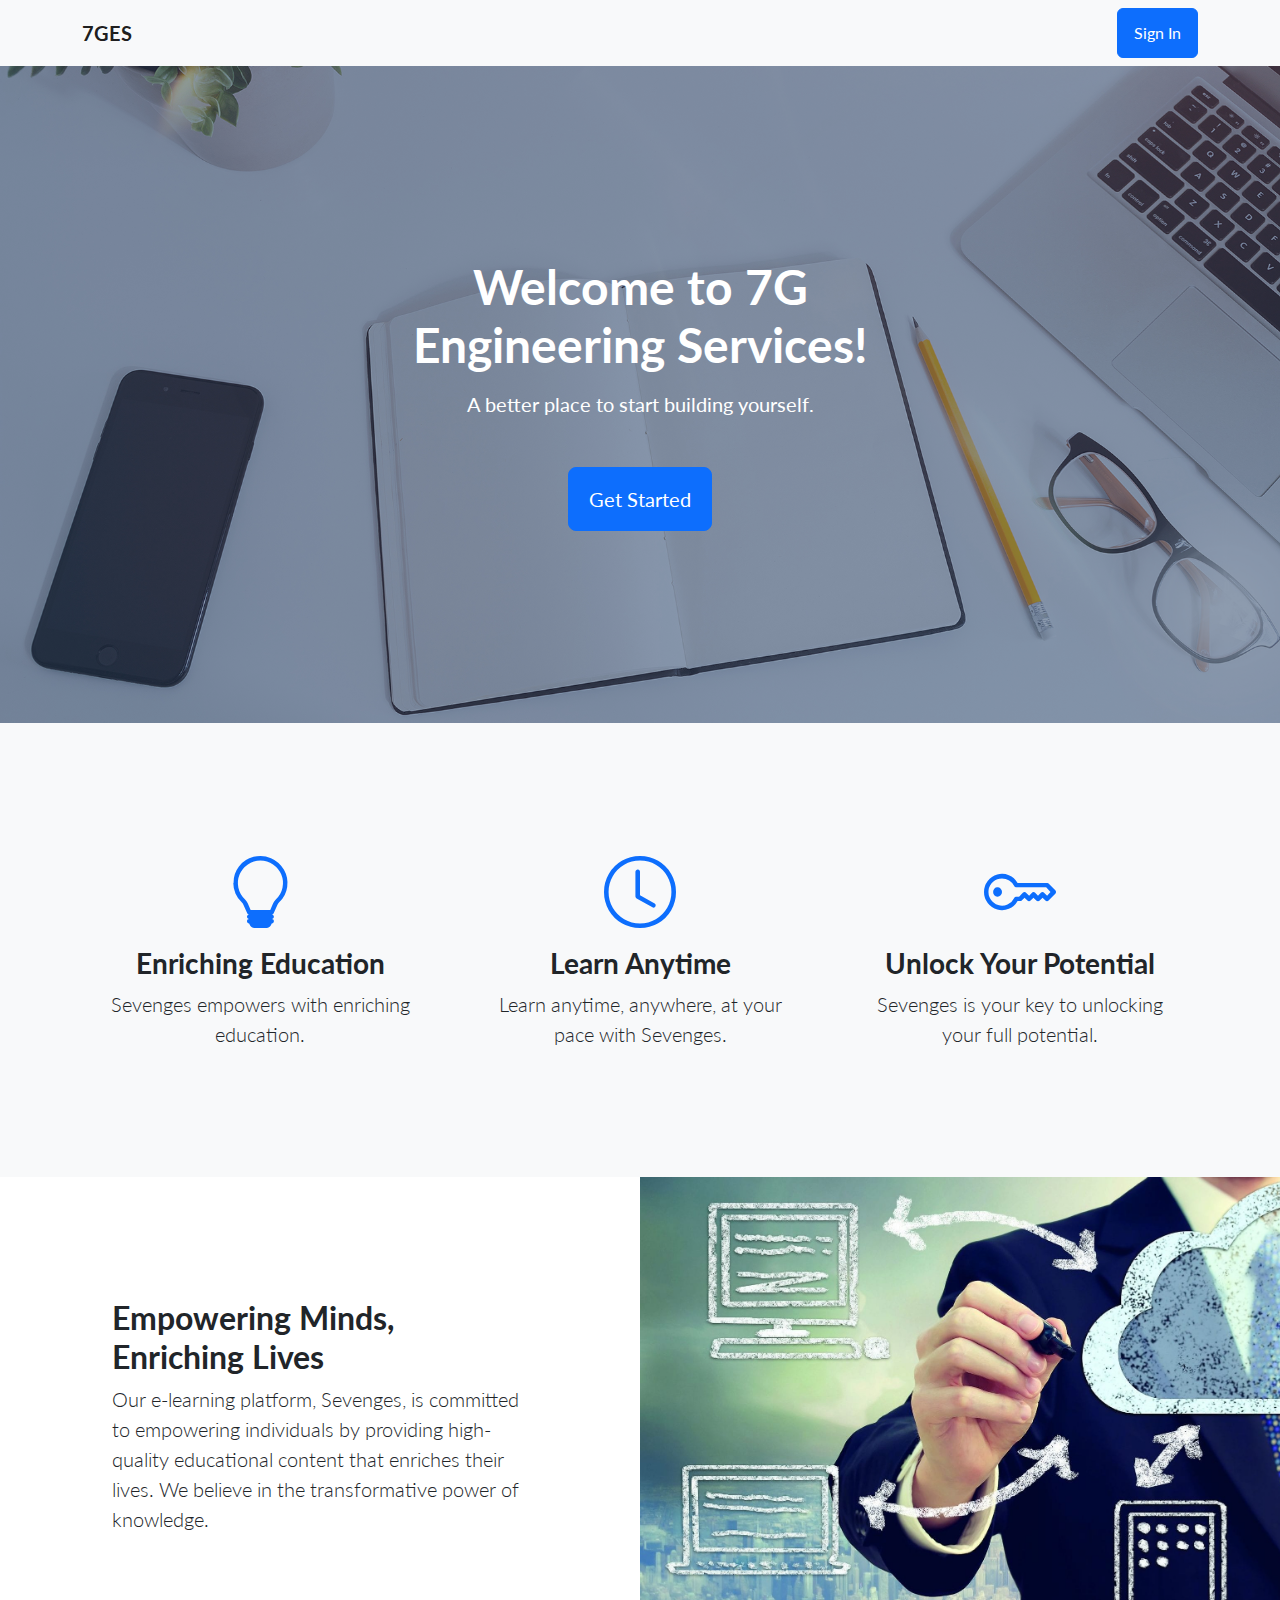
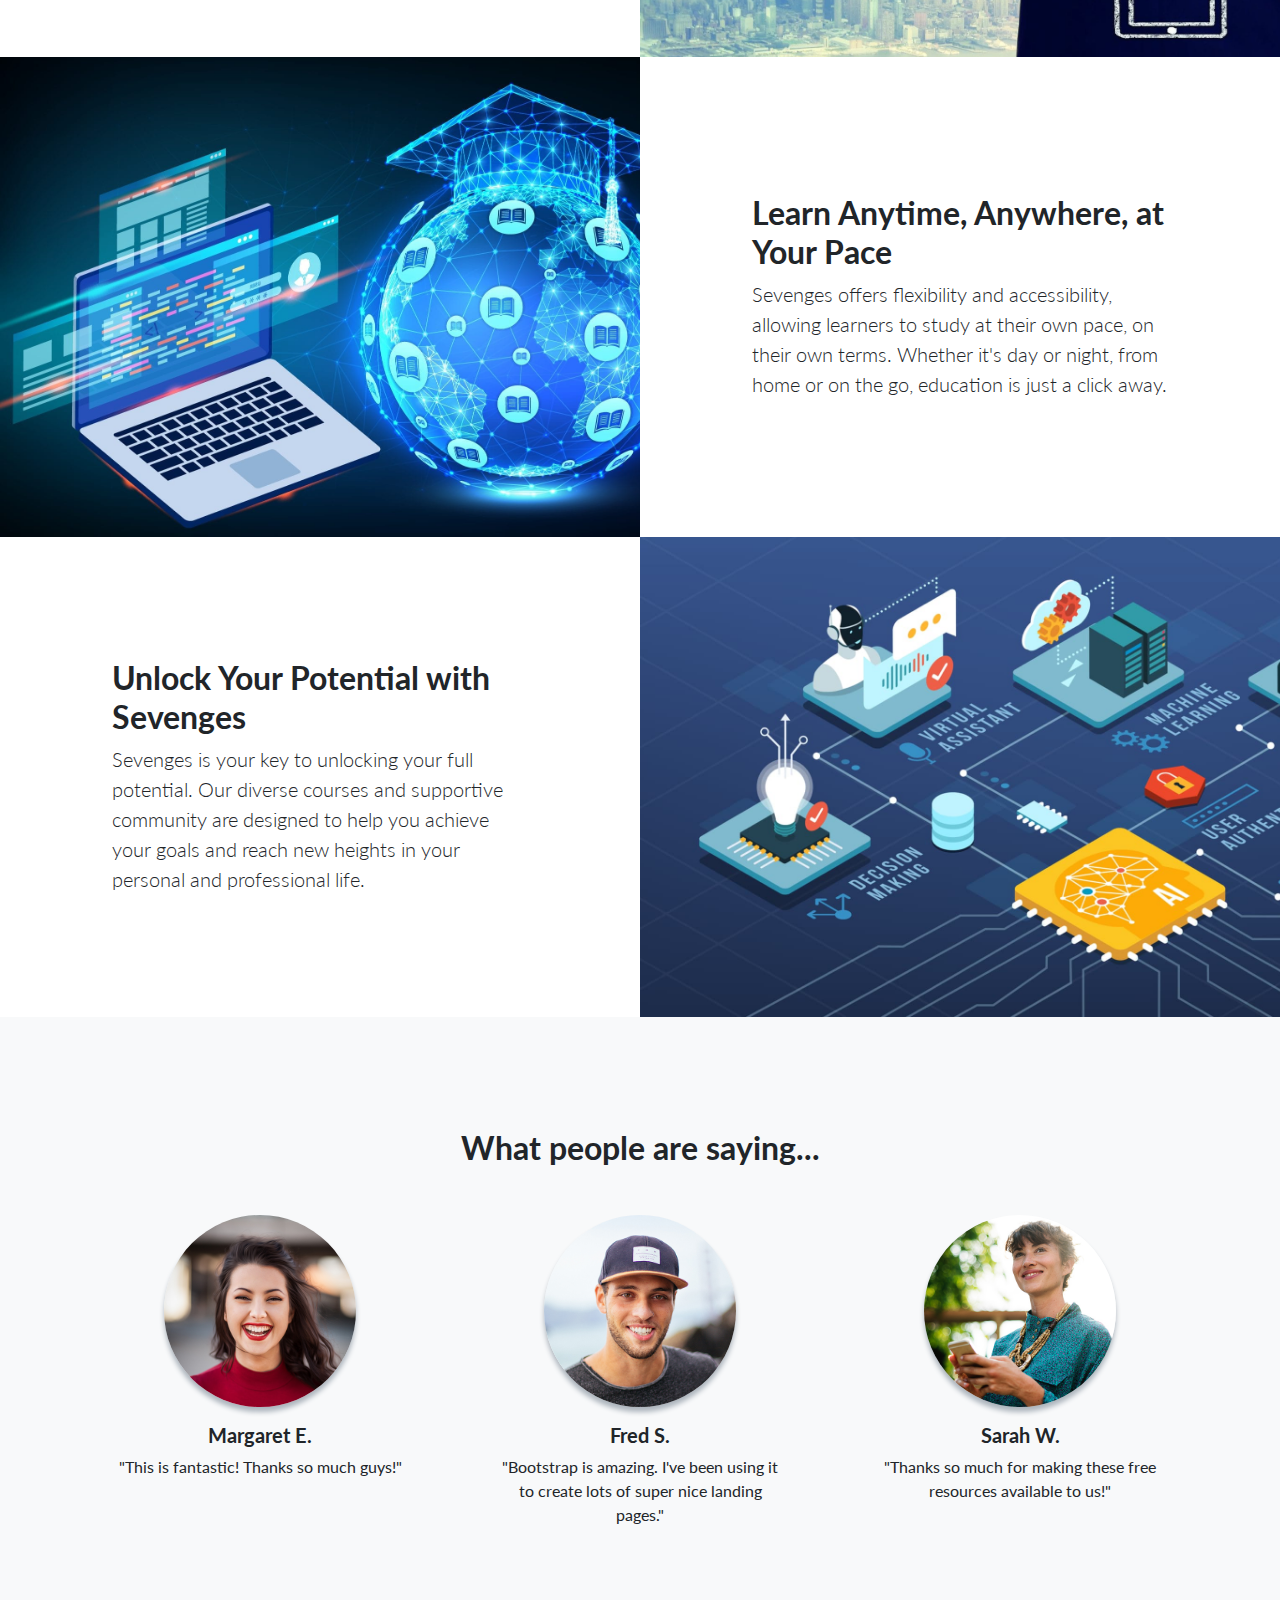
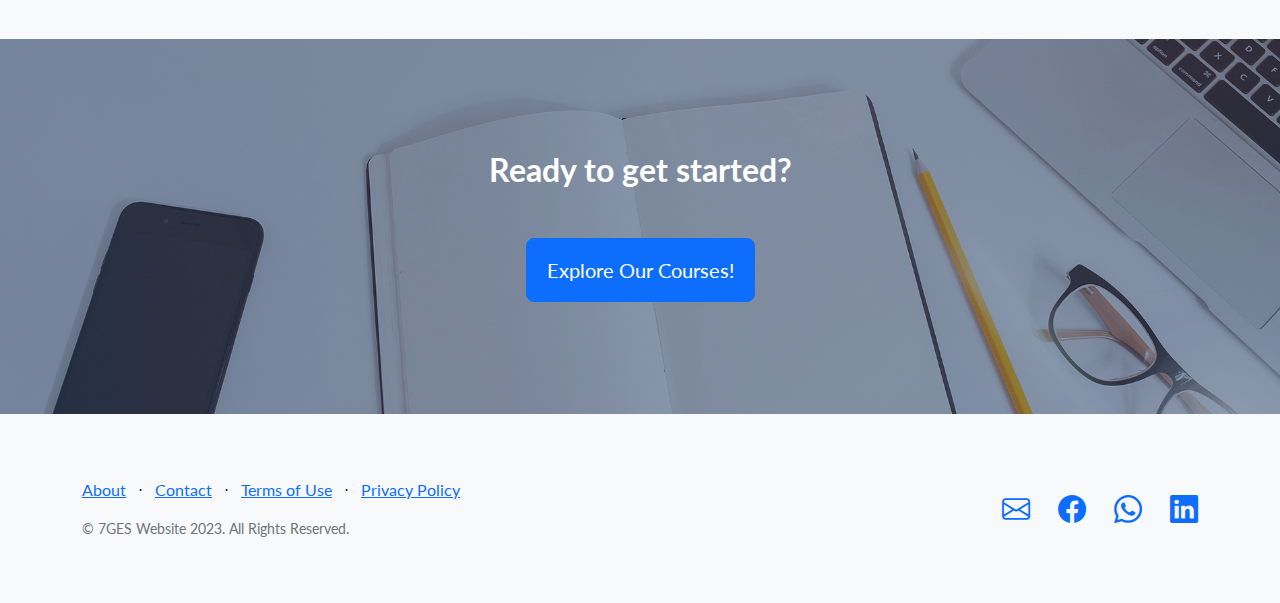
==== index.html @ f91cdd7c "first commit" ====
<!DOCTYPE html>
<html lang="en">
    <head>
        <meta charset="utf-8" />
        <meta name="viewport" content="width=device-width, initial-scale=1, shrink-to-fit=no" />
        <meta name="description" content="" />
        <meta name="author" content="" />
        <title>7GES - Homepage</title>
        <!-- Favicon-->
        <link rel="icon" type="image/x-icon" href="static/assets/favicon.jpg" />
        <!-- Bootstrap icons-->
        <link href="https://cdn.jsdelivr.net/npm/bootstrap-icons@1.5.0/font/bootstrap-icons.css" rel="stylesheet" type="text/css" />
        <!-- Google fonts-->
        <link href="https://fonts.googleapis.com/css?family=Lato:300,400,700,300italic,400italic,700italic" rel="stylesheet" type="text/css" />
        <!-- Core theme CSS (includes Bootstrap)-->
        <link href="static/css/styles.css" rel="stylesheet" />
        <link href="static/css/custom.css" rel="stylesheet" />
    </head>
    <body>
        <!-- Navigation-->
        <nav class="navbar navbar-light bg-light static-top">
            <div class="container">
                <a class="navbar-brand fw-bold" href="#!">7GES</a>
                <a class="btn btn-primary" href="courses.html">Sign In</a>
            </div>
        </nav>
        <!-- Masthead-->
        <header class="masthead">
            <div class="container position-relative">
                <div class="row justify-content-center">
                    <div class="col-xl-6">
                        <div class="text-center text-white">
                            <!-- Page heading-->
                            <h1 class="mb-3">Welcome to 7G Engineering Services!</h1> 
                            <p class="lead fw-normal mb-5">A better place to start building yourself.</p>

                            <div class="col-auto">
                                <a href="courses.html" class="btn btn-primary btn-lg" type="submit">Get Started</a>
                            </div>
                        </div>
                    </div>
                </div>
            </div>
        </header>
        <!-- Icons Grid-->
        <section class="features-icons bg-light text-center">
            <div class="container">
                <div class="row">
                    <div class="col-lg-4">
                        <div class="features-icons-item mx-auto mb-5 mb-lg-0 mb-lg-3">
                            <div class="features-icons-icon d-flex"><i class="bi-lightbulb m-auto text-primary"></i></div>
                            <h3>Enriching Education</h3>
                            <p class="lead mb-0">Sevenges empowers with enriching education.</p>
                        </div>
                    </div>
                    <div class="col-lg-4">
                        <div class="features-icons-item mx-auto mb-5 mb-lg-0 mb-lg-3">
                            <div class="features-icons-icon d-flex"><i class="bi-clock m-auto text-primary"></i></div>
                            <h3>Learn Anytime</h3>
                            <p class="lead mb-0">Learn anytime, anywhere, at your pace with Sevenges.</p>
                        </div>
                    </div>
                    <div class="col-lg-4">
                        <div class="features-icons-item mx-auto mb-0 mb-lg-3">
                            <div class="features-icons-icon d-flex"><i class="bi-key m-auto text-primary"></i></div>
                            <h3>Unlock Your Potential</h3>
                            <p class="lead mb-0">Sevenges is your key to unlocking your full potential.</p>
                        </div>
                    </div>
                </div>
            </div>
        </section>
        <!-- Image Showcases-->
        <section class="showcase">
            <div class="container-fluid p-0">
                <div class="row g-0">
                    <div class="col-lg-6 order-lg-2 text-white showcase-img" style="background-image: url('static/assets/img/b1.jpg')"></div>
                    <div class="col-lg-6 order-lg-1 my-auto showcase-text">
                        <h2>Empowering Minds, Enriching Lives</h2>
                        <p class="lead mb-0">Our e-learning platform, Sevenges, is committed to empowering individuals by providing high-quality educational content that enriches their lives. We believe in the transformative power of knowledge.</p>
                    </div>
                </div>
                <div class="row g-0">
                    <div class="col-lg-6 text-white showcase-img" style="background-image: url('static/assets/img/b2.jpg')"></div>
                    <div class="col-lg-6 my-auto showcase-text">
                        <h2>Learn Anytime, Anywhere, at Your Pace</h2>
                        <p class="lead mb-0">Sevenges offers flexibility and accessibility, allowing learners to study at their own pace, on their own terms. Whether it's day or night, from home or on the go, education is just a click away.</p>
                    </div>
                </div>
                <div class="row g-0">
                    <div class="col-lg-6 order-lg-2 text-white showcase-img" style="background-image: url('static/assets/img/b3.jpg')"></div>
                    <div class="col-lg-6 order-lg-1 my-auto showcase-text">
                        <h2>Unlock Your Potential with Sevenges</h2>
                        <p class="lead mb-0">Sevenges is your key to unlocking your full potential. Our diverse courses and supportive community are designed to help you achieve your goals and reach new heights in your personal and professional life.</p>
                    </div>
                </div>
            </div>
        </section>
        <!-- Testimonials-->
        <section class="testimonials text-center bg-light">
            <div class="container">
                <h2 class="mb-5">What people are saying...</h2>
                <div class="row">
                    <div class="col-lg-4">
                        <div class="testimonial-item mx-auto mb-5 mb-lg-0">
                            <img class="img-fluid rounded-circle mb-3" src="static/assets/img/testimonials-1.jpg" alt="..." />
                            <h5>Margaret E.</h5>
                            <p class="font-weight-light mb-0">"This is fantastic! Thanks so much guys!"</p>
                        </div>
                    </div>
                    <div class="col-lg-4">
                        <div class="testimonial-item mx-auto mb-5 mb-lg-0">
                            <img class="img-fluid rounded-circle mb-3" src="static/assets/img/testimonials-2.jpg" alt="..." />
                            <h5>Fred S.</h5>
                            <p class="font-weight-light mb-0">"Bootstrap is amazing. I've been using it to create lots of super nice landing pages."</p>
                        </div>
                    </div>
                    <div class="col-lg-4">
                        <div class="testimonial-item mx-auto mb-5 mb-lg-0">
                            <img class="img-fluid rounded-circle mb-3" src="static/assets/img/testimonials-3.jpg" alt="..." />
                            <h5>Sarah W.</h5>
                            <p class="font-weight-light mb-0">"Thanks so much for making these free resources available to us!"</p>
                        </div>
                    </div>
                </div>
            </div>
        </section>
        <!-- Call to Action-->
        <section class="call-to-action text-white text-center" id="signup">
            <div class="container position-relative">
                <div class="row justify-content-center">
                    <div class="col-xl-8">
                        <h2 class="mb-5">
                            Ready to get started?
                        </h2>
                        <div class="col-auto">
                            <a href="courses.html" class="btn btn-primary btn-lg" type="submit">Explore Our Courses!</a>
                        </div>
                    </div>
                </div>
            </div>
        </section>
        <!-- Footer-->
        <footer class="footer bg-light">
            <div class="container">
                <div class="row">
                    <div class="col-lg-6 h-100 text-center text-lg-start my-auto">
                        <ul class="list-inline mb-3">
                            <li class="list-inline-item"><a href="#!">About</a></li>
                            <li class="list-inline-item">⋅</li>
                            <li class="list-inline-item"><a href="#!">Contact</a></li>
                            <li class="list-inline-item">⋅</li>
                            <li class="list-inline-item"><a href="#!">Terms of Use</a></li>
                            <li class="list-inline-item">⋅</li>
                            <li class="list-inline-item"><a href="#!">Privacy Policy</a></li>
                        </ul>
                        <p class="text-muted small mb-4 mb-lg-0">&copy; 7GES Website 2023. All Rights Reserved.</p>
                    </div>
                    <div class="col-lg-6 h-100 text-center text-lg-end my-auto">
                        <ul class="list-inline mb-0">
                            <li class="list-inline-item me-4">
                                <a href="#!"><i class="bi-envelope fs-3"></i></a>
                            </li>
                            <li class="list-inline-item me-4">
                                <a href="#!"><i class="bi-facebook fs-3"></i></a>
                            </li>
                            <li class="list-inline-item me-4">
                                <a href="#!"><i class="bi-whatsapp fs-3"></i></a>
                            </li>
                            <li class="list-inline-item">
                                <a href="#!"><i class="bi-linkedin fs-3"></i></a>
                            </li>
                        </ul>
                    </div>
                </div>
            </div>
        </footer>
        <!-- Bootstrap core JS-->
        <script src="https://cdn.jsdelivr.net/npm/bootstrap@5.2.3/dist/js/bootstrap.bundle.min.js"></script>
        <!-- Core theme JS-->
        <script src="static/js/scripts.js"></script>
        <!-- * * * * * * * * * * * * * * * * * * * * * * * * * * * * * * * * * * * * * * * *-->
        <!-- * *                               SB Forms JS                               * *-->
        <!-- * * Activate your form at https://startbootstrap.com/solution/contact-forms * *-->
        <!-- * * * * * * * * * * * * * * * * * * * * * * * * * * * * * * * * * * * * * * * *-->
        <script src="https://cdn.startbootstrap.com/sb-forms-latest.js"></script>
    </body>
</html>
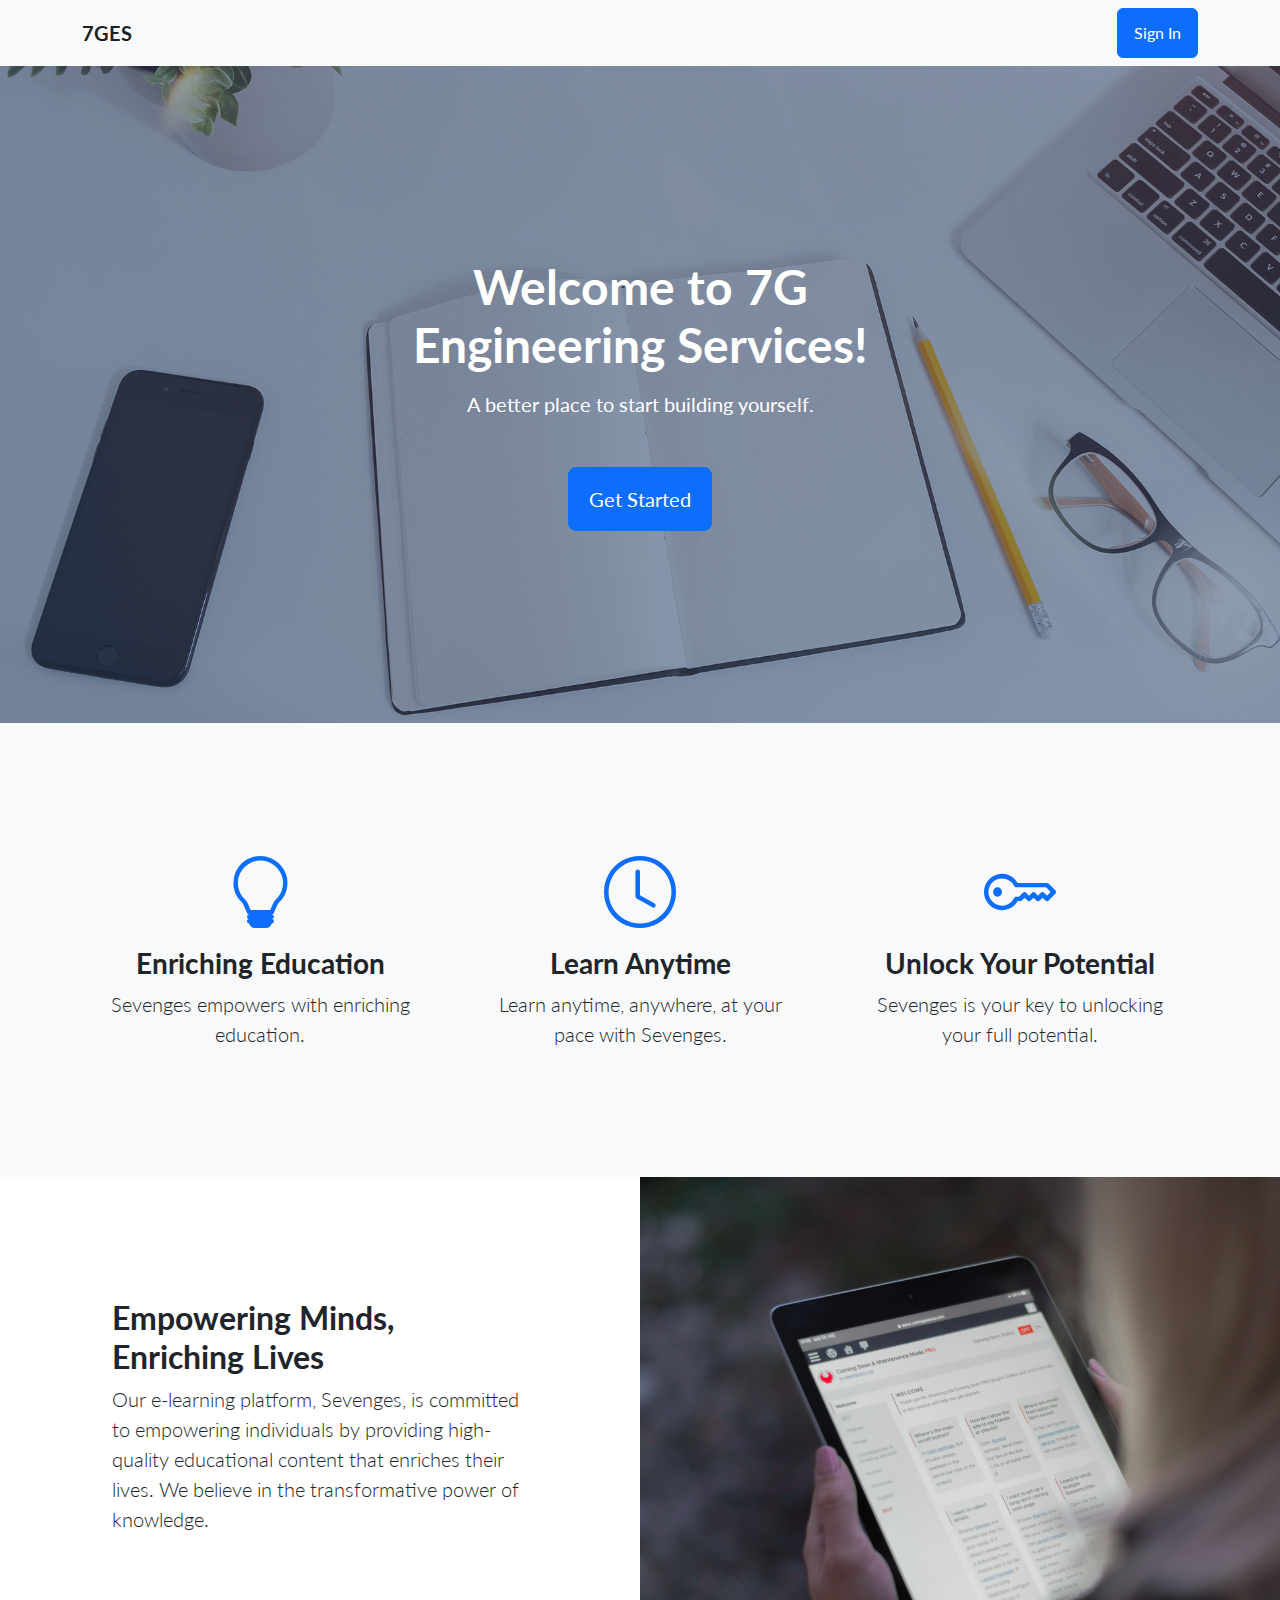
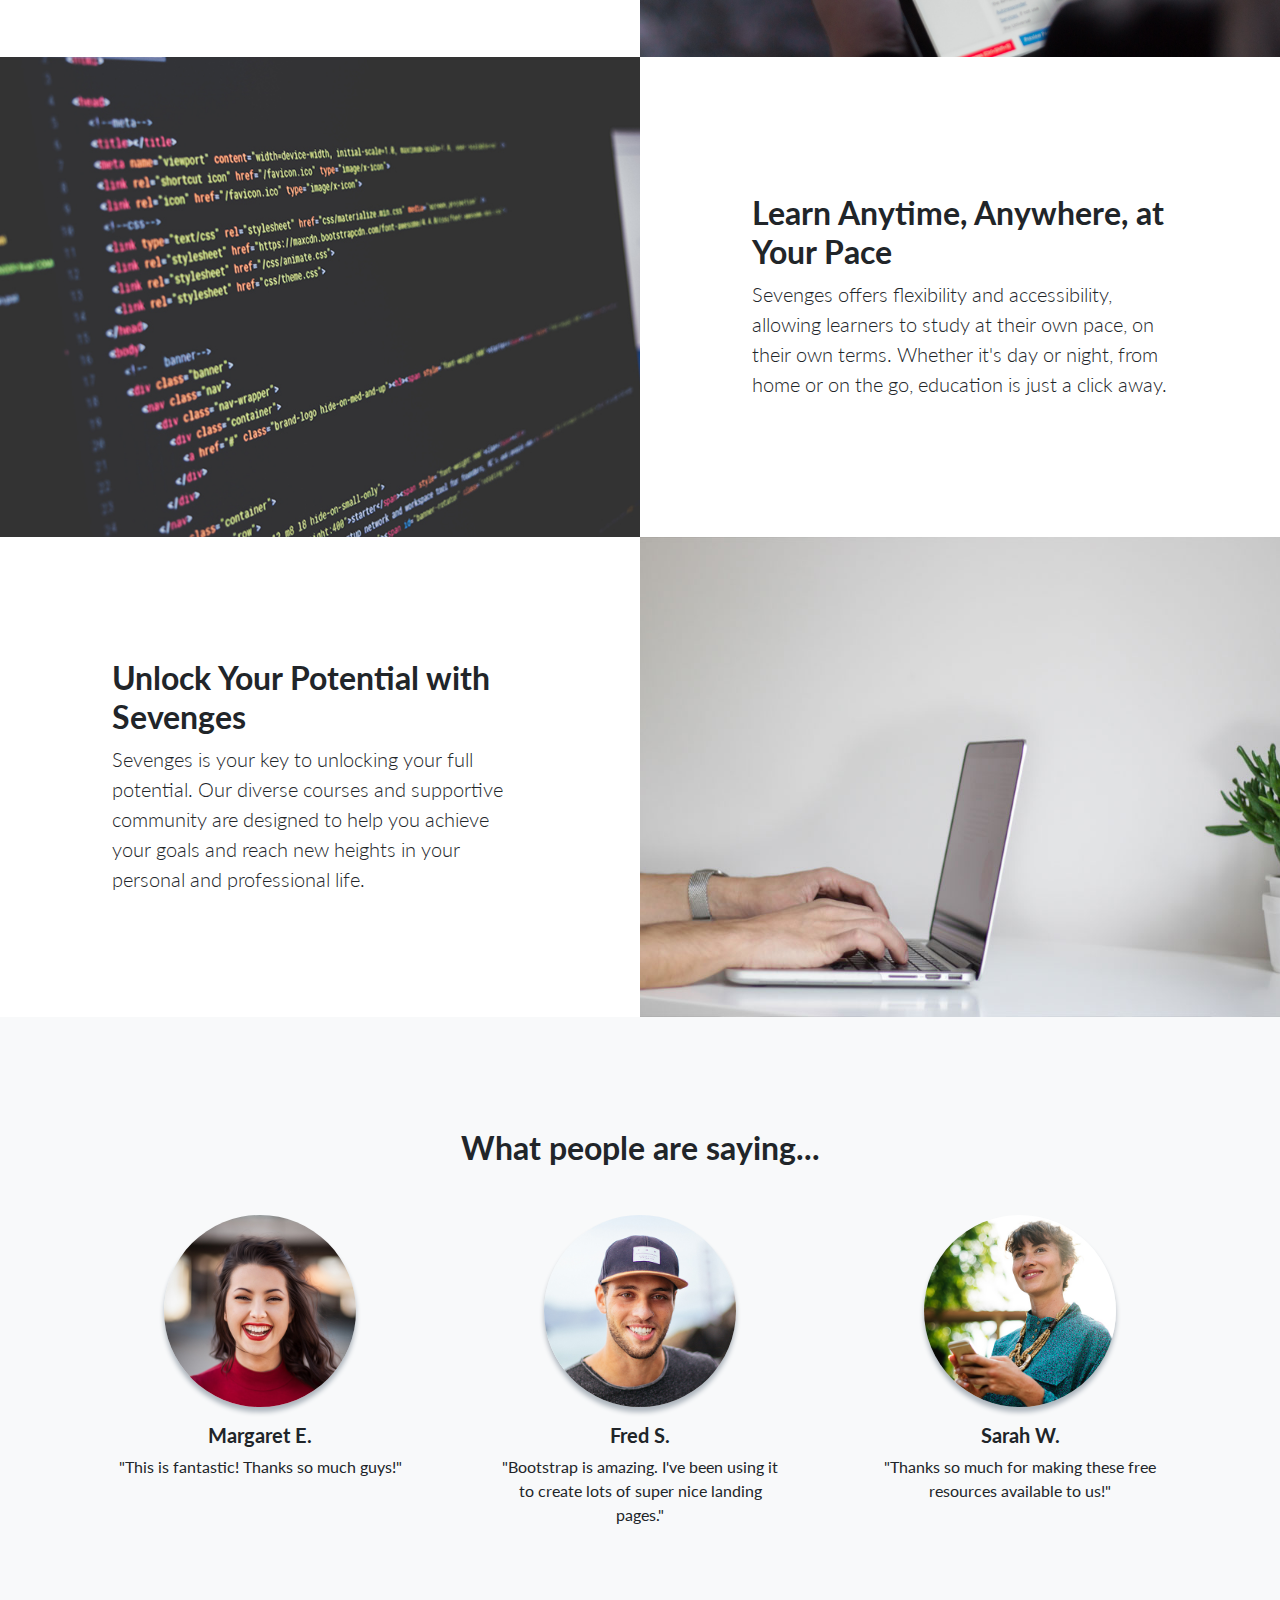
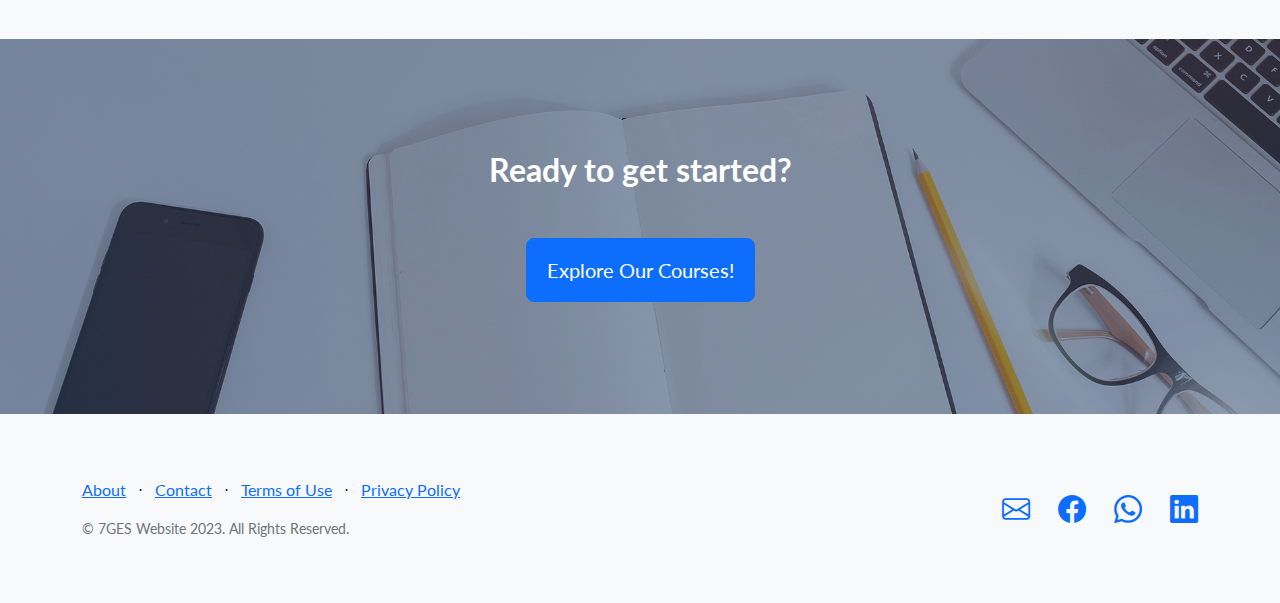
==== commit cd445c15: "Update images and improve UI" ====
--- a/index.html
+++ b/index.html
@@ -14,7 +14,7 @@
         <link href="https://fonts.googleapis.com/css?family=Lato:300,400,700,300italic,400italic,700italic" rel="stylesheet" type="text/css" />
         <!-- Core theme CSS (includes Bootstrap)-->
         <link href="static/css/styles.css" rel="stylesheet" />
-        <link href="static/css/custom.css" rel="stylesheet" />
+        <link rel="stylesheet" type="text/css" href="static/css/custom.css">
     </head>
     <body>
         <!-- Navigation-->
@@ -74,21 +74,21 @@
         <section class="showcase">
             <div class="container-fluid p-0">
                 <div class="row g-0">
-                    <div class="col-lg-6 order-lg-2 text-white showcase-img" style="background-image: url('static/assets/img/b1.jpg')"></div>
+                    <div class="col-lg-6 order-lg-2 text-white showcase-img" style="background-image: url('static/assets/img/bg-showcase-1.jpg')"></div>
                     <div class="col-lg-6 order-lg-1 my-auto showcase-text">
                         <h2>Empowering Minds, Enriching Lives</h2>
                         <p class="lead mb-0">Our e-learning platform, Sevenges, is committed to empowering individuals by providing high-quality educational content that enriches their lives. We believe in the transformative power of knowledge.</p>
                     </div>
                 </div>
                 <div class="row g-0">
-                    <div class="col-lg-6 text-white showcase-img" style="background-image: url('static/assets/img/b2.jpg')"></div>
+                    <div class="col-lg-6 text-white showcase-img" style="background-image: url('static/assets/img/bg-showcase-2.jpg')"></div>
                     <div class="col-lg-6 my-auto showcase-text">
                         <h2>Learn Anytime, Anywhere, at Your Pace</h2>
                         <p class="lead mb-0">Sevenges offers flexibility and accessibility, allowing learners to study at their own pace, on their own terms. Whether it's day or night, from home or on the go, education is just a click away.</p>
                     </div>
                 </div>
                 <div class="row g-0">
-                    <div class="col-lg-6 order-lg-2 text-white showcase-img" style="background-image: url('static/assets/img/b3.jpg')"></div>
+                    <div class="col-lg-6 order-lg-2 text-white showcase-img" style="background-image: url('static/assets/img/bg-showcase-3.jpg')"></div>
                     <div class="col-lg-6 order-lg-1 my-auto showcase-text">
                         <h2>Unlock Your Potential with Sevenges</h2>
                         <p class="lead mb-0">Sevenges is your key to unlocking your full potential. Our diverse courses and supportive community are designed to help you achieve your goals and reach new heights in your personal and professional life.</p>
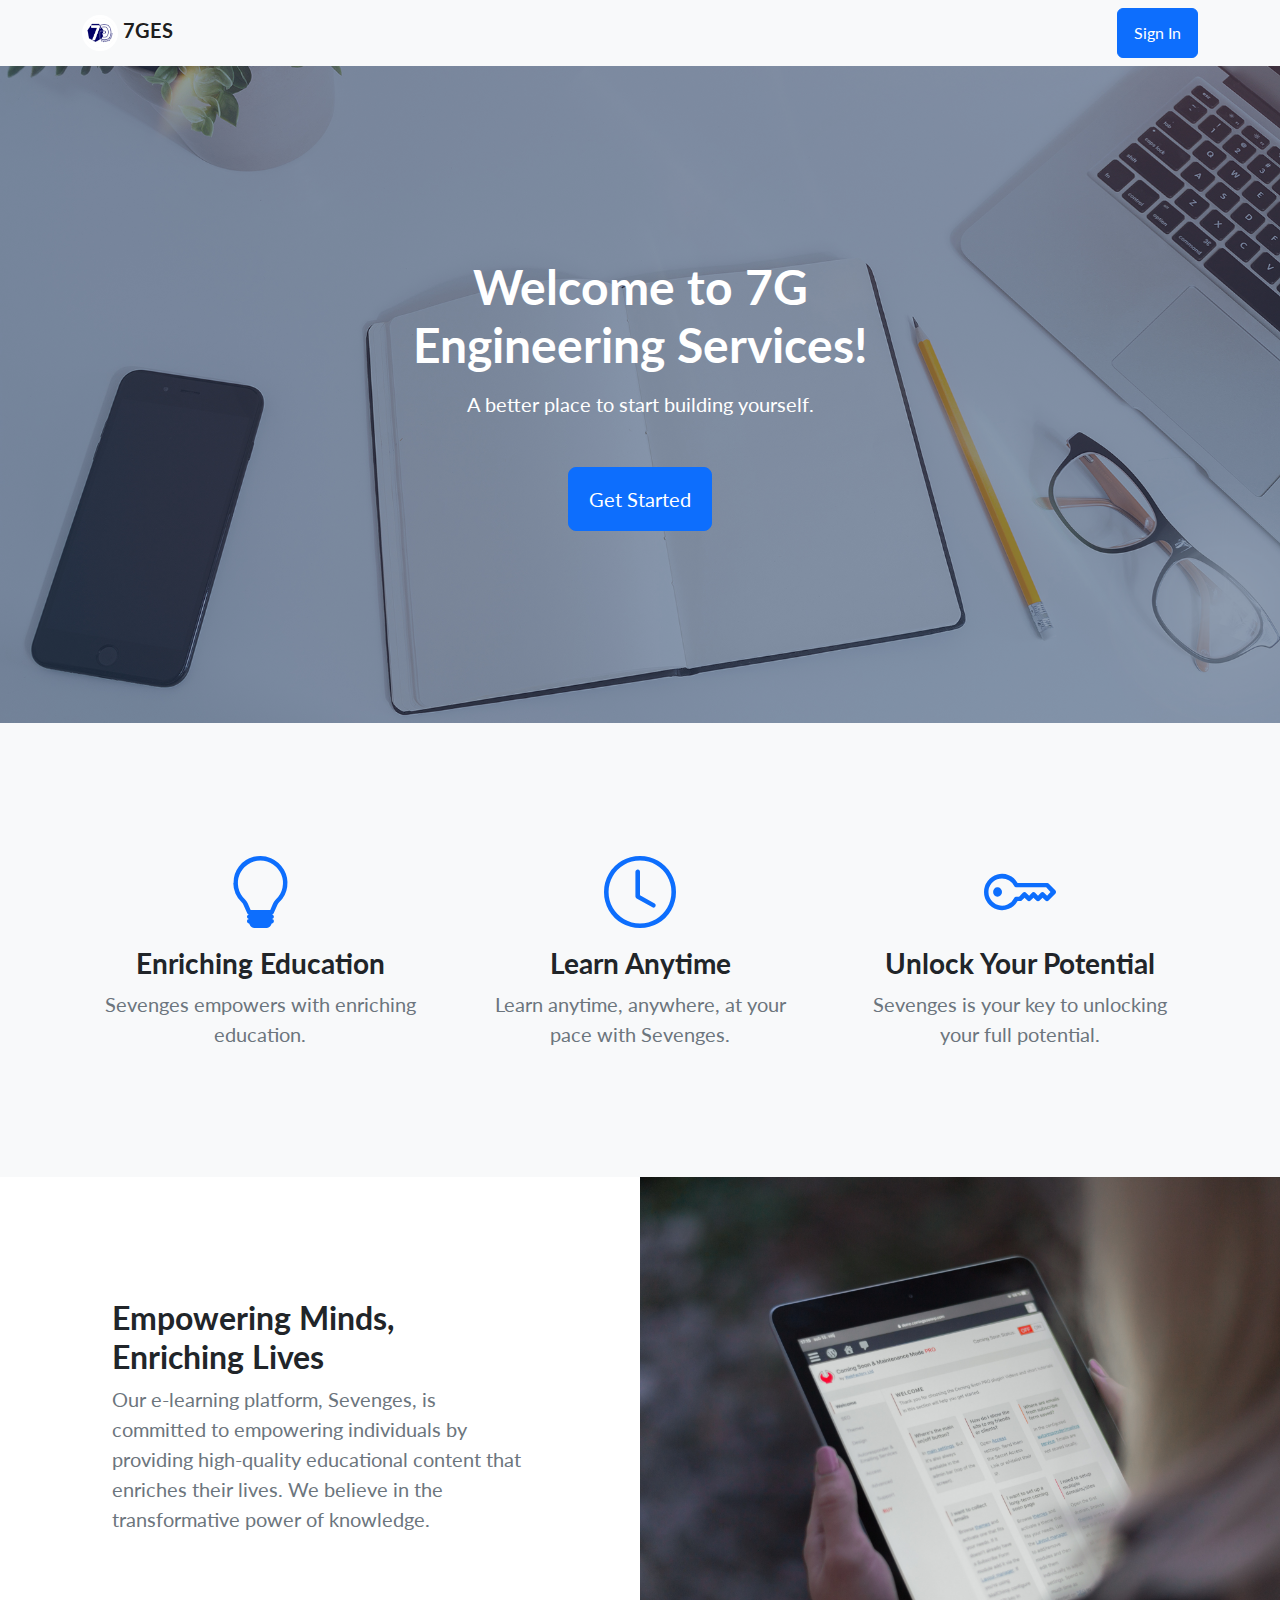
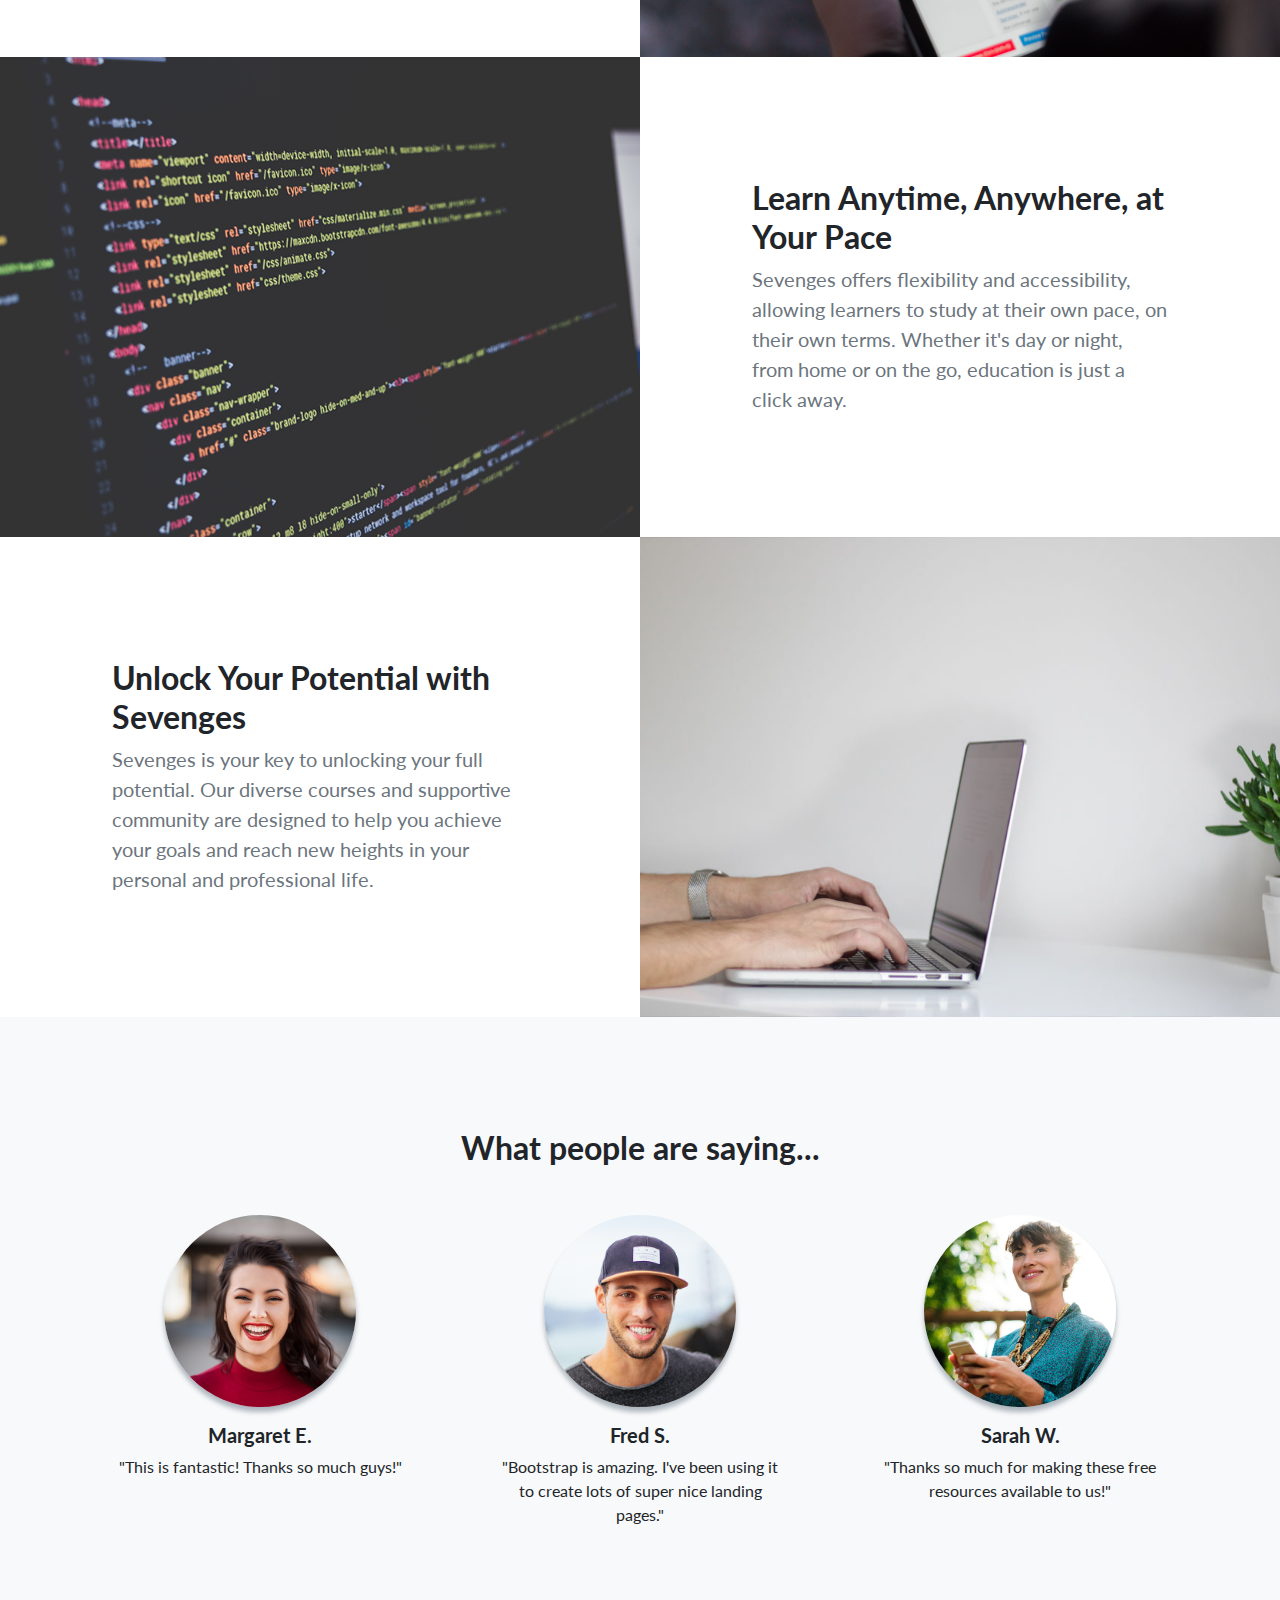
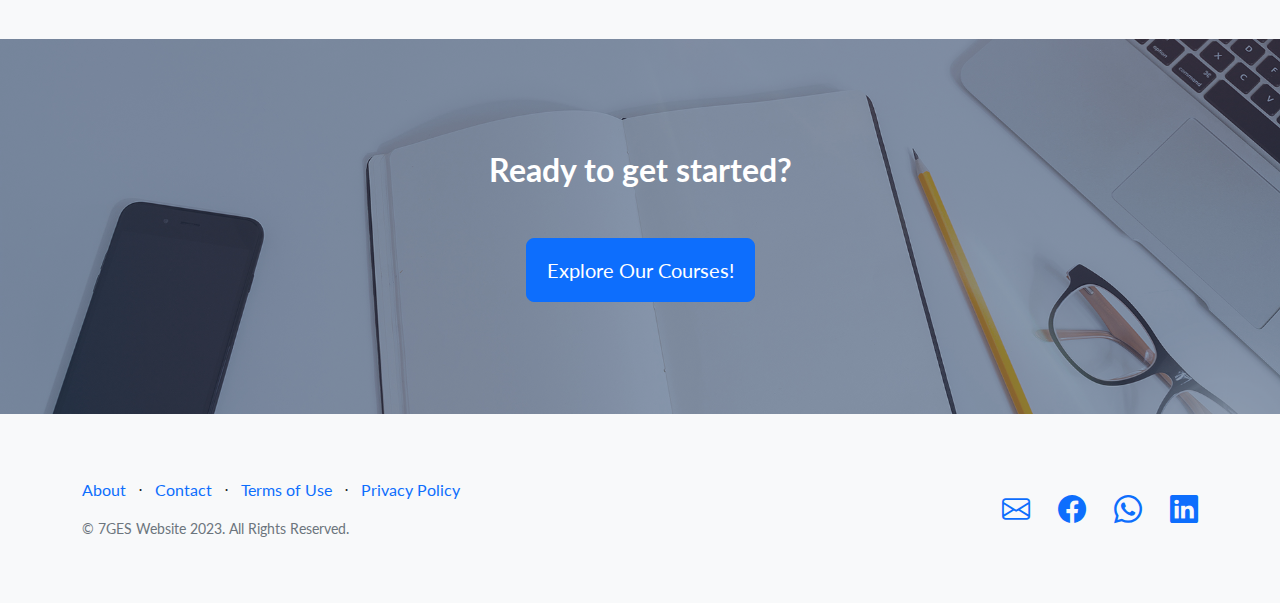
==== commit fd4bfcee: "Update detail page, and add icons and logo" ====
--- a/index.html
+++ b/index.html
@@ -14,13 +14,14 @@
         <link href="https://fonts.googleapis.com/css?family=Lato:300,400,700,300italic,400italic,700italic" rel="stylesheet" type="text/css" />
         <!-- Core theme CSS (includes Bootstrap)-->
         <link href="static/css/styles.css" rel="stylesheet" />
-        <link rel="stylesheet" type="text/css" href="static/css/custom.css">
     </head>
     <body>
         <!-- Navigation-->
         <nav class="navbar navbar-light bg-light static-top">
             <div class="container">
-                <a class="navbar-brand fw-bold" href="#!">7GES</a>
+                <a class="navbar-brand fw-bold" href="index.html">
+                    <img class="logo" src="static/assets/logo.jpg">7GES
+                </a>
                 <a class="btn btn-primary" href="courses.html">Sign In</a>
             </div>
         </nav>
@@ -50,21 +51,21 @@
                         <div class="features-icons-item mx-auto mb-5 mb-lg-0 mb-lg-3">
                             <div class="features-icons-icon d-flex"><i class="bi-lightbulb m-auto text-primary"></i></div>
                             <h3>Enriching Education</h3>
-                            <p class="lead mb-0">Sevenges empowers with enriching education.</p>
+                            <p class="lead fw-normal text-muted mb-0">Sevenges empowers with enriching education.</p>
                         </div>
                     </div>
                     <div class="col-lg-4">
                         <div class="features-icons-item mx-auto mb-5 mb-lg-0 mb-lg-3">
                             <div class="features-icons-icon d-flex"><i class="bi-clock m-auto text-primary"></i></div>
                             <h3>Learn Anytime</h3>
-                            <p class="lead mb-0">Learn anytime, anywhere, at your pace with Sevenges.</p>
+                            <p class="lead fw-normal text-muted mb-0">Learn anytime, anywhere, at your pace with Sevenges.</p>
                         </div>
                     </div>
                     <div class="col-lg-4">
                         <div class="features-icons-item mx-auto mb-0 mb-lg-3">
                             <div class="features-icons-icon d-flex"><i class="bi-key m-auto text-primary"></i></div>
                             <h3>Unlock Your Potential</h3>
-                            <p class="lead mb-0">Sevenges is your key to unlocking your full potential.</p>
+                            <p class="lead fw-normal text-muted mb-0">Sevenges is your key to unlocking your full potential.</p>
                         </div>
                     </div>
                 </div>
@@ -77,21 +78,21 @@
                     <div class="col-lg-6 order-lg-2 text-white showcase-img" style="background-image: url('static/assets/img/bg-showcase-1.jpg')"></div>
                     <div class="col-lg-6 order-lg-1 my-auto showcase-text">
                         <h2>Empowering Minds, Enriching Lives</h2>
-                        <p class="lead mb-0">Our e-learning platform, Sevenges, is committed to empowering individuals by providing high-quality educational content that enriches their lives. We believe in the transformative power of knowledge.</p>
+                        <p class="lead fw-normal text-muted mb-0">Our e-learning platform, Sevenges, is committed to empowering individuals by providing high-quality educational content that enriches their lives. We believe in the transformative power of knowledge.</p>
                     </div>
                 </div>
                 <div class="row g-0">
                     <div class="col-lg-6 text-white showcase-img" style="background-image: url('static/assets/img/bg-showcase-2.jpg')"></div>
                     <div class="col-lg-6 my-auto showcase-text">
                         <h2>Learn Anytime, Anywhere, at Your Pace</h2>
-                        <p class="lead mb-0">Sevenges offers flexibility and accessibility, allowing learners to study at their own pace, on their own terms. Whether it's day or night, from home or on the go, education is just a click away.</p>
+                        <p class="lead fw-normal text-muted mb-0">Sevenges offers flexibility and accessibility, allowing learners to study at their own pace, on their own terms. Whether it's day or night, from home or on the go, education is just a click away.</p>
                     </div>
                 </div>
                 <div class="row g-0">
                     <div class="col-lg-6 order-lg-2 text-white showcase-img" style="background-image: url('static/assets/img/bg-showcase-3.jpg')"></div>
                     <div class="col-lg-6 order-lg-1 my-auto showcase-text">
                         <h2>Unlock Your Potential with Sevenges</h2>
-                        <p class="lead mb-0">Sevenges is your key to unlocking your full potential. Our diverse courses and supportive community are designed to help you achieve your goals and reach new heights in your personal and professional life.</p>
+                        <p class="lead fw-normal text-muted mb-0">Sevenges is your key to unlocking your full potential. Our diverse courses and supportive community are designed to help you achieve your goals and reach new heights in your personal and professional life.</p>
                     </div>
                 </div>
             </div>
